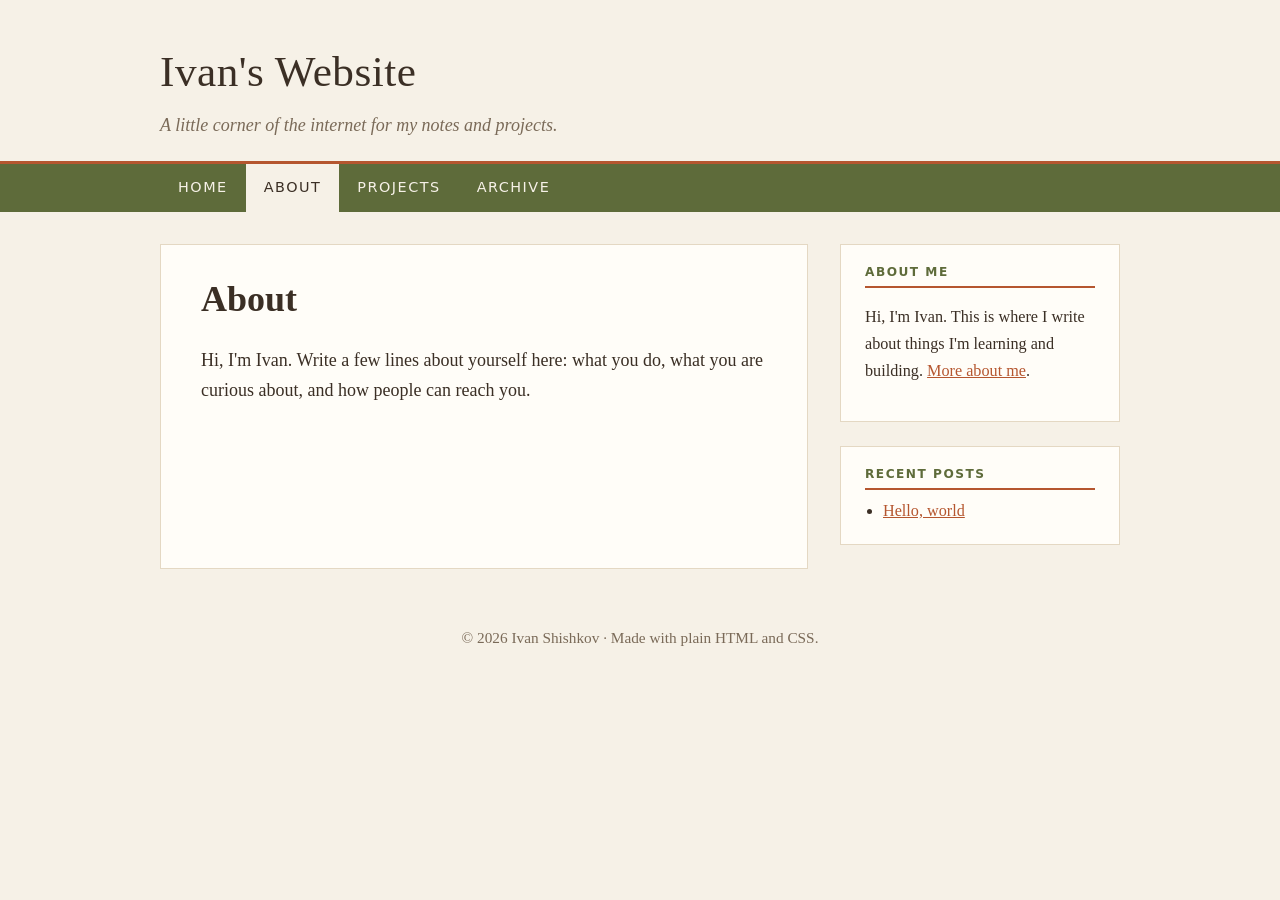
==== about.html @ c42fdbfb "Restyle site with earthy colours, tab bar and sidebar Adds About, Projects and Archive pages linked " ====
<!doctype html>
<html lang="en">
<head>
  <meta charset="utf-8">
  <meta name="viewport" content="width=device-width, initial-scale=1">
  <title>About | Ivan's Website</title>
  <link rel="stylesheet" href="style.css">
</head>
<body>
  <header class="site-header">
    <p class="site-title"><a href="index.html">Ivan's Website</a></p>
    <p class="tagline">A little corner of the internet for my notes and projects.</p>
  </header>

  <!-- Tab bar: to add a tab, copy one <li> line. Put class="active" on the current page's link. -->
  <nav class="tabs">
    <ul>
      <li><a href="index.html">Home</a></li>
      <li><a href="about.html" class="active">About</a></li>
      <li><a href="projects.html">Projects</a></li>
      <li><a href="archive.html">Archive</a></li>
    </ul>
  </nav>

  <div class="page">
    <main>
      <h1>About</h1>
      <p>Hi, I'm Ivan. Write a few lines about yourself here: what you do, what you are curious about, and how people can reach you.</p>
    </main>

    <aside>
      <section>
        <h3>About me</h3>
        <p>Hi, I'm Ivan. This is where I write about things I'm learning and building. <a href="about.html">More about me</a>.</p>
      </section>
      <section>
        <h3>Recent posts</h3>
        <ul>
          <li><a href="posts/hello-world.html">Hello, world</a></li>
        </ul>
      </section>
    </aside>
  </div>

  <footer>&copy; 2026 Ivan Shishkov &middot; Made with plain HTML and CSS.</footer>
</body>
</html>
---- style.css ----
/* ---------- Colours (change these to re-theme the whole site) ---------- */
:root {
  --paper: #f6f1e7;       /* page background, warm cream */
  --card: #fffdf8;        /* main content box */
  --ink: #3b2f25;         /* main text, dark brown */
  --muted: #7a6a58;       /* dates and small text */
  --clay: #b5562f;        /* links and highlights, terracotta */
  --moss: #5e6b3a;        /* tab bar, olive green */
  --moss-dark: #46522a;   /* active tab */
  --sand: #e4d8c3;        /* borders and lines */
}

/* ---------- Basics ---------- */
* { box-sizing: border-box; }
body {
  margin: 0;
  font-family: Georgia, "Times New Roman", serif;
  font-size: 18px;
  line-height: 1.65;
  color: var(--ink);
  background: var(--paper);
}
a { color: var(--clay); }
a:hover { color: var(--ink); }
h1, h2, h3 { line-height: 1.25; }

/* ---------- Header with site name ---------- */
.site-header {
  max-width: 1000px;
  margin: 0 auto;
  padding: 36px 20px 20px;
}
.site-title {
  margin: 0;
  font-size: 2.4em;
  font-weight: normal;
  letter-spacing: 0.5px;
}
.site-title a { color: var(--ink); text-decoration: none; }
.tagline { margin: 4px 0 0; color: var(--muted); font-style: italic; }

/* ---------- Tab bar ---------- */
.tabs {
  background: var(--moss);
  border-top: 3px solid var(--clay);
}
.tabs ul {
  max-width: 1000px;
  margin: 0 auto;
  padding: 0 20px;
  list-style: none;
  display: flex;
  flex-wrap: wrap;
}
.tabs a {
  display: block;
  padding: 12px 18px;
  color: #f6f1e7;
  text-decoration: none;
  font-family: system-ui, sans-serif;
  font-size: 0.8em;
  text-transform: uppercase;
  letter-spacing: 1.5px;
}
.tabs a:hover { background: var(--moss-dark); }
.tabs a.active { background: var(--paper); color: var(--ink); }

/* ---------- Page layout: main column + sidebar ---------- */
.page {
  max-width: 1000px;
  margin: 32px auto;
  padding: 0 20px;
  display: grid;
  grid-template-columns: 1fr 280px;
  gap: 32px;
}
main {
  background: var(--card);
  border: 1px solid var(--sand);
  padding: 32px 40px;
}
main > h1:first-child, main > h2:first-child { margin-top: 0; }

/* ---------- Post list ---------- */
.posts { list-style: none; padding: 0; margin: 0; }
.posts li { padding: 18px 0; border-bottom: 1px solid var(--sand); }
.posts li:last-child { border-bottom: none; }
.posts a { font-size: 1.25em; text-decoration: none; }
.posts p { margin: 6px 0 0; }
.date {
  display: block;
  color: var(--muted);
  font-family: system-ui, sans-serif;
  font-size: 0.75em;
  text-transform: uppercase;
  letter-spacing: 1px;
}

/* ---------- Sidebar ---------- */
aside section {
  background: var(--card);
  border: 1px solid var(--sand);
  padding: 20px 24px;
  margin-bottom: 24px;
  font-size: 0.9em;
}
aside h3 {
  margin: 0 0 8px;
  font-family: system-ui, sans-serif;
  font-size: 0.75em;
  text-transform: uppercase;
  letter-spacing: 1.5px;
  color: var(--moss);
  border-bottom: 2px solid var(--clay);
  padding-bottom: 6px;
}
aside ul { padding-left: 18px; margin: 0; }

/* ---------- Footer ---------- */
footer {
  text-align: center;
  color: var(--muted);
  font-size: 0.85em;
  padding: 24px 20px 40px;
}

/* ---------- Phones: stack the sidebar under the posts ---------- */
@media (max-width: 760px) {
  .page { grid-template-columns: 1fr; }
  main { padding: 24px 20px; }
  .site-title { font-size: 1.9em; }
  .tabs ul { padding: 0 12px; }
  .tabs a { padding: 10px 9px; letter-spacing: 1px; }
}
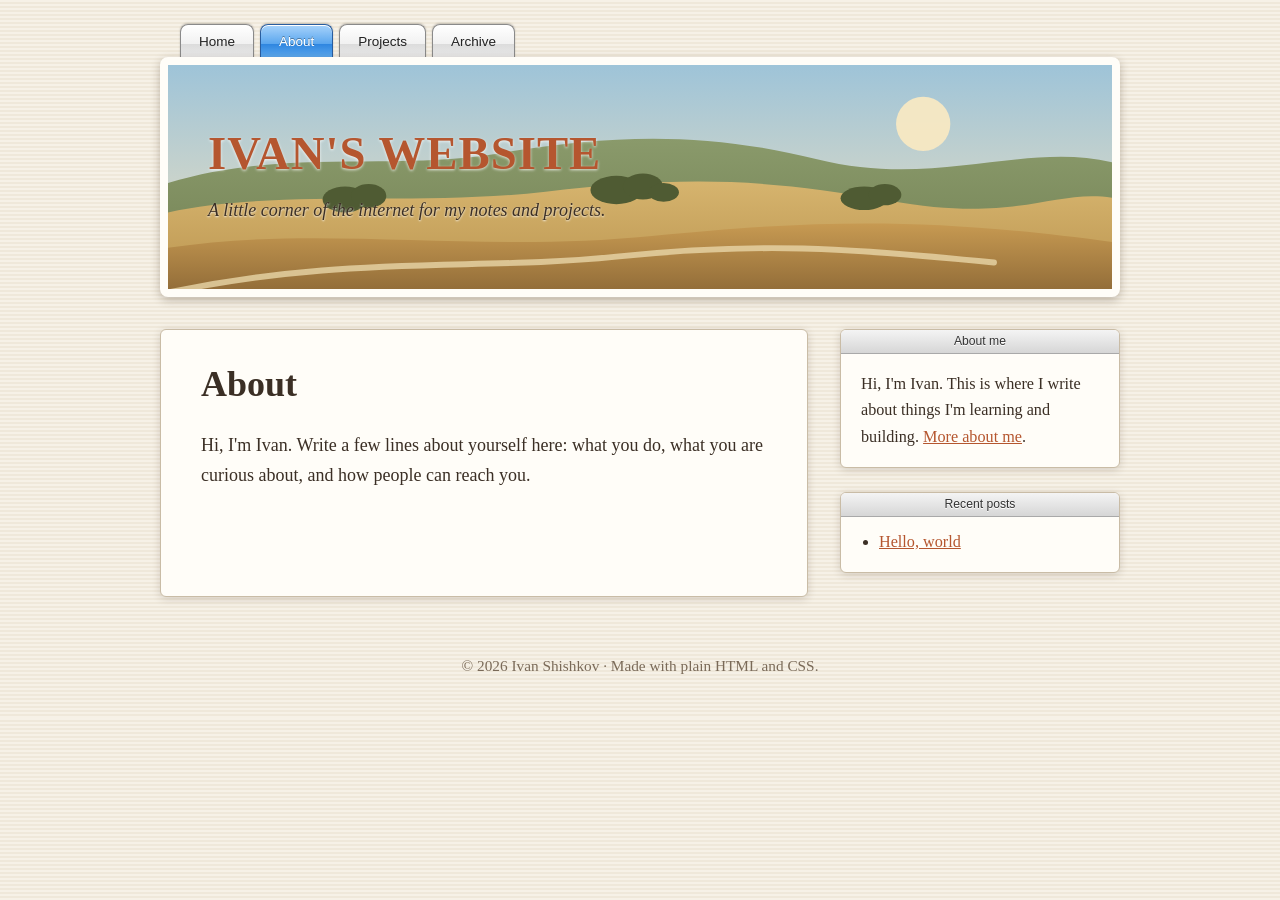
==== commit f4763fa1: "Add header picture with the tabs tucked behind it Placeholder landscape lives in images/header.svg; " ====
--- a/about.html
+++ b/about.html
@@ -7,12 +7,7 @@
   <link rel="stylesheet" href="style.css">
 </head>
 <body>
-  <header class="site-header">
-    <p class="site-title"><a href="index.html">Ivan's Website</a></p>
-    <p class="tagline">A little corner of the internet for my notes and projects.</p>
-  </header>
-
-  <!-- Tab bar: to add a tab, copy one <li> line. Put class="active" on the current page's link. -->
+  <!-- Tabs (they peek out from behind the picture). To add a tab, copy one <li> line. Put class="active" on the current page's link. -->
   <nav class="tabs">
     <ul>
       <li><a href="index.html">Home</a></li>
@@ -21,6 +16,12 @@
       <li><a href="archive.html">Archive</a></li>
     </ul>
   </nav>
+
+  <!-- Header picture: to use your own photo, put it in the images folder and change header.svg below to its file name -->
+  <header class="banner" style="background-image: url('images/header.svg');">
+    <p class="site-title"><a href="index.html">Ivan's Website</a></p>
+    <p class="tagline">A little corner of the internet for my notes and projects.</p>
+  </header>
 
   <div class="page">
     <main>
--- a/style.css
+++ b/style.css
@@ -19,51 +19,79 @@
   line-height: 1.65;
   color: var(--ink);
   background: var(--paper);
+  /* faint horizontal pinstripes, like old Mac OS X windows */
+  background-image: repeating-linear-gradient(var(--paper) 0 2px, #efe8da 2px 4px);
 }
 a { color: var(--clay); }
 a:hover { color: var(--ink); }
 h1, h2, h3 { line-height: 1.25; }
 
-/* ---------- Header with site name ---------- */
-.site-header {
+/* ---------- Tabs: little glossy "Aqua" folder tabs that sit behind the picture ---------- */
+.tabs ul {
   max-width: 1000px;
-  margin: 0 auto;
-  padding: 36px 20px 20px;
+  margin: 24px auto 0;
+  padding: 0 40px;
+  list-style: none;
+  display: flex;
+  flex-wrap: wrap;
+  gap: 6px;
+}
+.tabs a {
+  display: block;
+  padding: 6px 18px 14px;            /* extra space at the bottom hides behind the picture */
+  border: 1px solid #8a8a8a;
+  border-bottom: none;
+  border-radius: 8px 8px 0 0;        /* rounded top corners, like folder tabs */
+  color: #222;
+  text-decoration: none;
+  font-family: "Lucida Grande", "Lucida Sans Unicode", Verdana, sans-serif;
+  font-size: 0.75em;
+  /* white glassy tab: bright top half, softer bottom half */
+  background: linear-gradient(#ffffff 0%, #f1f1f1 45%, #dcdcdc 46%, #f4f4f4 100%);
+  box-shadow: 0 -1px 2px rgba(0, 0, 0, 0.2), inset 0 1px 0 #fff;
+}
+.tabs a:hover { background: linear-gradient(#ffffff 0%, #e8f2fb 45%, #cfe2f3 46%, #eaf4fd 100%); }
+/* the page you're on gets the blue "aqua" gel */
+.tabs a.active {
+  color: #fff;
+  border-color: #2a5d9e;
+  text-shadow: 0 -1px 0 rgba(0, 0, 0, 0.35);
+  background: linear-gradient(#a8d3fb 0%, #5aa6ee 45%, #2f86e0 46%, #7ec4fb 100%);
+}
+
+/* ---------- Header picture with your name on it ---------- */
+.banner {
+  position: relative;
+  z-index: 1;                        /* sits on top of the tabs' bottom edge */
+  max-width: 960px;
+  margin: -10px auto 0;              /* pulls the picture up over the tabs */
+  height: 240px;
+  padding: 50px 40px;
+  background-color: var(--moss);     /* shows while the picture loads */
+  background-size: cover;
+  background-position: center;
+  border: 8px solid var(--card);     /* white photo frame */
+  border-radius: 8px;
+  box-shadow: 0 3px 10px rgba(60, 40, 20, 0.3);
 }
 .site-title {
   margin: 0;
-  font-size: 2.4em;
-  font-weight: normal;
-  letter-spacing: 0.5px;
+  font-size: 2.6em;
+  font-weight: bold;
+  letter-spacing: 1px;
+  text-transform: uppercase;
 }
-.site-title a { color: var(--ink); text-decoration: none; }
-.tagline { margin: 4px 0 0; color: var(--muted); font-style: italic; }
-
-/* ---------- Tab bar ---------- */
-.tabs {
-  background: var(--moss);
-  border-top: 3px solid var(--clay);
+.site-title a {
+  color: var(--clay);
+  text-decoration: none;
+  text-shadow: 0 1px 3px rgba(255, 255, 255, 0.8);
 }
-.tabs ul {
-  max-width: 1000px;
-  margin: 0 auto;
-  padding: 0 20px;
-  list-style: none;
-  display: flex;
-  flex-wrap: wrap;
+.tagline {
+  margin: 4px 0 0;
+  color: var(--ink);
+  font-style: italic;
+  text-shadow: 0 1px 2px rgba(255, 255, 255, 0.9);
 }
-.tabs a {
-  display: block;
-  padding: 12px 18px;
-  color: #f6f1e7;
-  text-decoration: none;
-  font-family: system-ui, sans-serif;
-  font-size: 0.8em;
-  text-transform: uppercase;
-  letter-spacing: 1.5px;
-}
-.tabs a:hover { background: var(--moss-dark); }
-.tabs a.active { background: var(--paper); color: var(--ink); }
 
 /* ---------- Page layout: main column + sidebar ---------- */
 .page {
@@ -76,7 +104,9 @@
 }
 main {
   background: var(--card);
-  border: 1px solid var(--sand);
+  border: 1px solid #c9bca6;
+  border-radius: 6px;
+  box-shadow: 0 2px 8px rgba(60, 40, 20, 0.18);
   padding: 32px 40px;
 }
 main > h1:first-child, main > h2:first-child { margin-top: 0; }
@@ -96,25 +126,30 @@
   letter-spacing: 1px;
 }
 
-/* ---------- Sidebar ---------- */
+/* ---------- Sidebar: little "windows" with a shaded title bar ---------- */
 aside section {
   background: var(--card);
-  border: 1px solid var(--sand);
-  padding: 20px 24px;
+  border: 1px solid #c9bca6;
+  border-radius: 6px;
+  box-shadow: 0 2px 8px rgba(60, 40, 20, 0.18);
   margin-bottom: 24px;
   font-size: 0.9em;
+  overflow: hidden;
 }
+aside section > *:not(h3) { margin-left: 20px; margin-right: 20px; }
 aside h3 {
-  margin: 0 0 8px;
-  font-family: system-ui, sans-serif;
+  margin: 0 0 12px;
+  padding: 4px 12px;
+  text-align: center;
+  font-family: "Lucida Grande", "Lucida Sans Unicode", Verdana, sans-serif;
   font-size: 0.75em;
-  text-transform: uppercase;
-  letter-spacing: 1.5px;
-  color: var(--moss);
-  border-bottom: 2px solid var(--clay);
-  padding-bottom: 6px;
+  font-weight: normal;
+  color: #333;
+  text-shadow: 0 1px 0 #fff;
+  border-bottom: 1px solid #a9a9a9;
+  background: linear-gradient(#f4f4f4, #d6d6d6);
 }
-aside ul { padding-left: 18px; margin: 0; }
+aside ul { padding-left: 18px; margin-top: 0; margin-bottom: 16px; }
 
 /* ---------- Footer ---------- */
 footer {
@@ -128,7 +163,8 @@
 @media (max-width: 760px) {
   .page { grid-template-columns: 1fr; }
   main { padding: 24px 20px; }
-  .site-title { font-size: 1.9em; }
-  .tabs ul { padding: 0 12px; }
-  .tabs a { padding: 10px 9px; letter-spacing: 1px; }
+  .site-title { font-size: 1.7em; }
+  .banner { height: 170px; padding: 28px 20px; margin-left: 12px; margin-right: 12px; }
+  .tabs ul { padding: 0 24px; gap: 4px; }
+  .tabs a { padding: 5px 10px 13px; }
 }
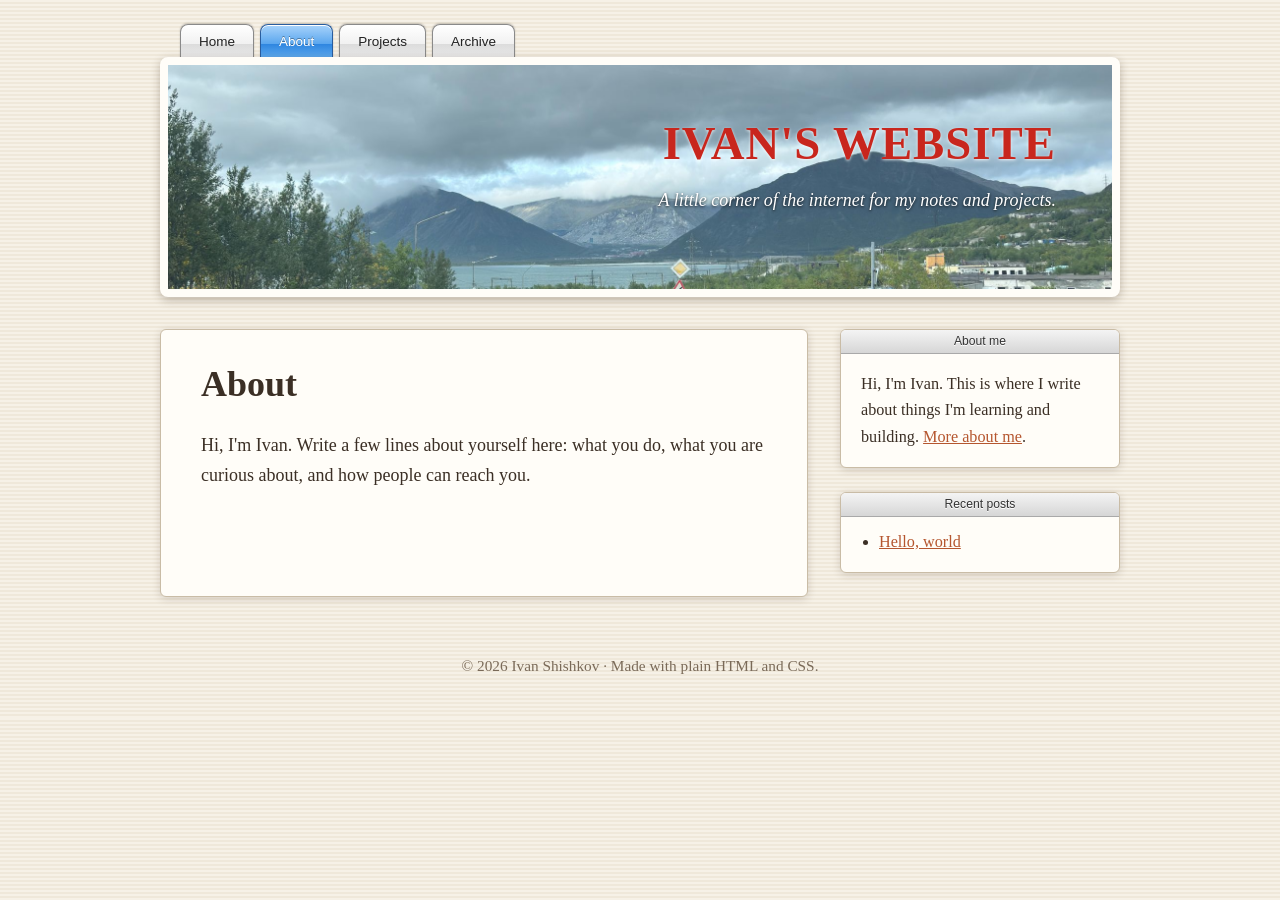
==== commit 37dc464f: "Use Ivan's mountain photo as the header picture Cropped to a wide banner around the mountains and la" ====
--- a/about.html
+++ b/about.html
@@ -17,8 +17,8 @@
     </ul>
   </nav>
 
-  <!-- Header picture: to use your own photo, put it in the images folder and change header.svg below to its file name -->
-  <header class="banner" style="background-image: url('images/header.svg');">
+  <!-- Header picture: to use your own photo, put it in the images folder and change header.jpg below to its file name -->
+  <header class="banner" style="background-image: url('images/header.jpg');">
     <p class="site-title"><a href="index.html">Ivan's Website</a></p>
     <p class="tagline">A little corner of the internet for my notes and projects.</p>
   </header>
--- a/style.css
+++ b/style.css
@@ -66,7 +66,8 @@
   max-width: 960px;
   margin: -10px auto 0;              /* pulls the picture up over the tabs */
   height: 240px;
-  padding: 50px 40px;
+  padding: 40px 56px;                /* generous space around the title */
+  text-align: right;                 /* title sits in the top right corner */
   background-color: var(--moss);     /* shows while the picture loads */
   background-size: cover;
   background-position: center;
@@ -82,15 +83,15 @@
   text-transform: uppercase;
 }
 .site-title a {
-  color: var(--clay);
+  color: #c8261d;                    /* bold red, like steveblank.com */
   text-decoration: none;
   text-shadow: 0 1px 3px rgba(255, 255, 255, 0.8);
 }
 .tagline {
   margin: 4px 0 0;
-  color: var(--ink);
+  color: #fff;
   font-style: italic;
-  text-shadow: 0 1px 2px rgba(255, 255, 255, 0.9);
+  text-shadow: 0 1px 3px rgba(0, 0, 0, 0.8);   /* dark glow keeps it readable on the photo */
 }
 
 /* ---------- Page layout: main column + sidebar ---------- */
@@ -164,7 +165,7 @@
   .page { grid-template-columns: 1fr; }
   main { padding: 24px 20px; }
   .site-title { font-size: 1.7em; }
-  .banner { height: 170px; padding: 28px 20px; margin-left: 12px; margin-right: 12px; }
+  .banner { height: 170px; padding: 24px 28px; margin-left: 12px; margin-right: 12px; }
   .tabs ul { padding: 0 24px; gap: 4px; }
   .tabs a { padding: 5px 10px 13px; }
 }
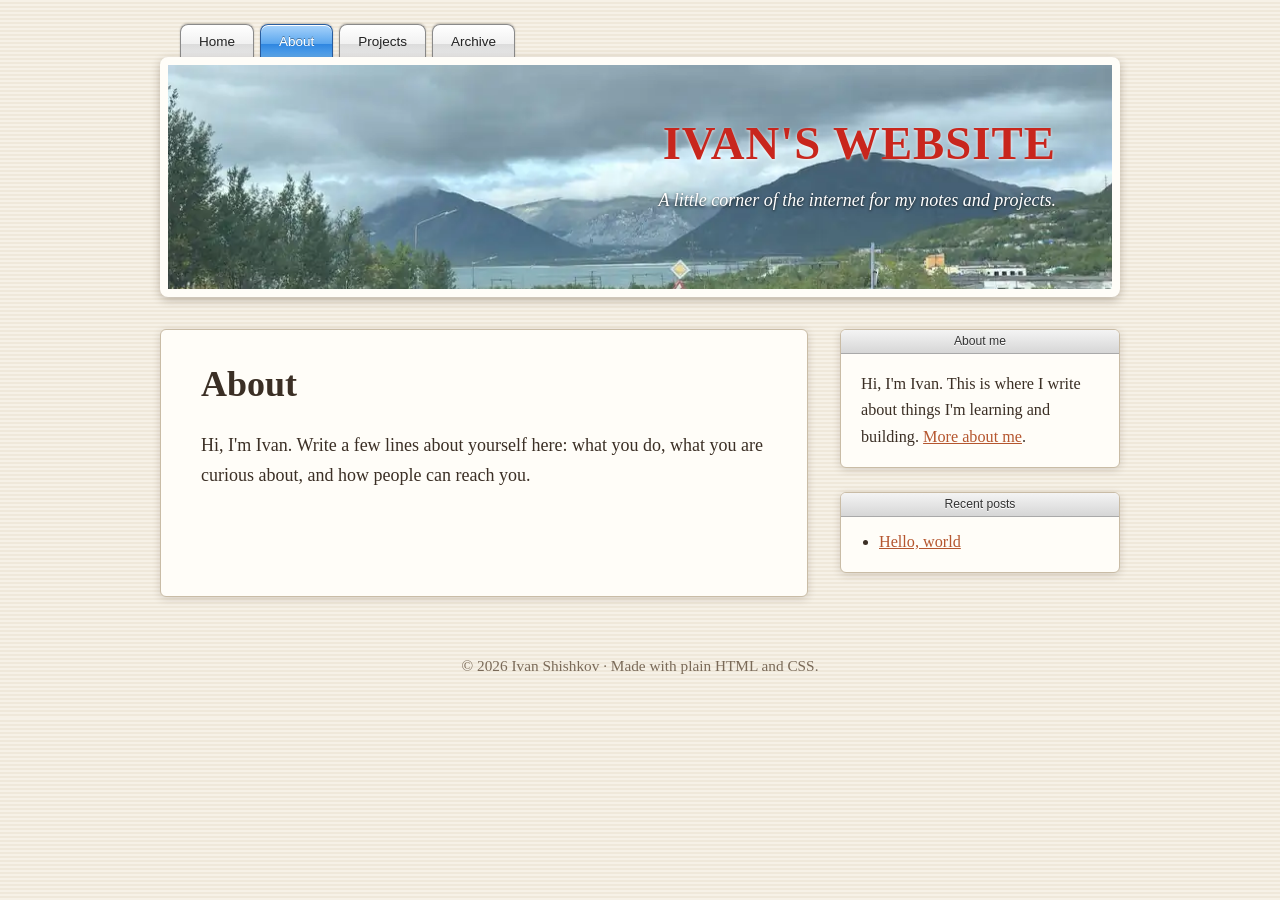
==== commit fcf98969: "Make the site faster and smoother - Inline and minify CSS at deploy time (build.mjs -> dist/) - Resp" ====
--- a/about.html
+++ b/about.html
@@ -3,23 +3,30 @@
 <head>
   <meta charset="utf-8">
   <meta name="viewport" content="width=device-width, initial-scale=1">
+  <link rel="icon" href="data:,">
   <title>About | Ivan's Website</title>
   <link rel="stylesheet" href="style.css">
+  <!-- Fetches the tab pages right away, and fully prepares any page when you hover its link, so clicks are instant -->
+  <script type="speculationrules">{"prerender":[{"where":{"href_matches":"/*"},"eagerness":"moderate"}],"prefetch":[{"urls":["/","/about","/projects","/archive"],"eagerness":"immediate"}]}</script>
 </head>
 <body>
   <!-- Tabs (they peek out from behind the picture). To add a tab, copy one <li> line. Put class="active" on the current page's link. -->
   <nav class="tabs">
     <ul>
-      <li><a href="index.html">Home</a></li>
-      <li><a href="about.html" class="active">About</a></li>
-      <li><a href="projects.html">Projects</a></li>
-      <li><a href="archive.html">Archive</a></li>
+      <li><a href="/">Home</a></li>
+      <li><a href="/about" class="active">About</a></li>
+      <li><a href="/projects">Projects</a></li>
+      <li><a href="/archive">Archive</a></li>
     </ul>
   </nav>
 
-  <!-- Header picture: to use your own photo, put it in the images folder and change header.jpg below to its file name -->
-  <header class="banner" style="background-image: url('images/header.jpg');">
-    <p class="site-title"><a href="index.html">Ivan's Website</a></p>
+  <!-- Header picture. To use your own photo, replace images/header.jpg, then run ./make-header-images.sh to make the small fast copies -->
+  <header class="banner">
+    <picture class="banner-photo">
+      <source type="image/webp" srcset="images/header-640.webp 640w, images/header-960.webp 960w, images/header-1280.webp 1280w, images/header-1920.webp 1920w" sizes="(max-width: 960px) 100vw, 944px">
+      <img src="images/header.jpg" alt="" width="1920" height="618" fetchpriority="high">
+    </picture>
+    <p class="site-title"><a href="/">Ivan's Website</a></p>
     <p class="tagline">A little corner of the internet for my notes and projects.</p>
   </header>
 
@@ -32,12 +39,12 @@
     <aside>
       <section>
         <h3>About me</h3>
-        <p>Hi, I'm Ivan. This is where I write about things I'm learning and building. <a href="about.html">More about me</a>.</p>
+        <p>Hi, I'm Ivan. This is where I write about things I'm learning and building. <a href="/about">More about me</a>.</p>
       </section>
       <section>
         <h3>Recent posts</h3>
         <ul>
-          <li><a href="posts/hello-world.html">Hello, world</a></li>
+          <li><a href="/posts/hello-world">Hello, world</a></li>
         </ul>
       </section>
     </aside>
--- a/style.css
+++ b/style.css
@@ -26,6 +26,15 @@
 a:hover { color: var(--ink); }
 h1, h2, h3 { line-height: 1.25; }
 
+/* ---------- Smooth page changes: tabs and picture stay put, the content fades ---------- */
+@view-transition { navigation: auto; }
+.tabs { view-transition-name: tabs; }
+.banner { view-transition-name: banner; }
+::view-transition-group(*) { animation-duration: 0.18s; }
+@media (prefers-reduced-motion: reduce) {
+  @view-transition { navigation: none; }
+}
+
 /* ---------- Tabs: little glossy "Aqua" folder tabs that sit behind the picture ---------- */
 .tabs ul {
   max-width: 1000px;
@@ -49,8 +58,14 @@
   /* white glassy tab: bright top half, softer bottom half */
   background: linear-gradient(#ffffff 0%, #f1f1f1 45%, #dcdcdc 46%, #f4f4f4 100%);
   box-shadow: 0 -1px 2px rgba(0, 0, 0, 0.2), inset 0 1px 0 #fff;
+  -webkit-tap-highlight-color: transparent;   /* no big blue box when tapped on phones */
+  transition: transform 0.1s, filter 0.15s;
 }
 .tabs a:hover { background: linear-gradient(#ffffff 0%, #e8f2fb 45%, #cfe2f3 46%, #eaf4fd 100%); }
+.tabs a:active { transform: translateY(1px); filter: brightness(0.94); }   /* pressed */
+.tabs a:focus { outline: none; }
+/* keyboard users still get a ring, shaped like the tab */
+.tabs a:focus-visible { box-shadow: 0 0 0 2px var(--paper), 0 0 0 4px #2f86e0; }
 /* the page you're on gets the blue "aqua" gel */
 .tabs a.active {
   color: #fff;
@@ -65,15 +80,22 @@
   z-index: 1;                        /* sits on top of the tabs' bottom edge */
   max-width: 960px;
   margin: -10px auto 0;              /* pulls the picture up over the tabs */
-  height: 240px;
+  min-height: 240px;                 /* grows if the text needs more room */
   padding: 40px 56px;                /* generous space around the title */
   text-align: right;                 /* title sits in the top right corner */
   background-color: var(--moss);     /* shows while the picture loads */
-  background-size: cover;
-  background-position: center;
   border: 8px solid var(--card);     /* white photo frame */
   border-radius: 8px;
   box-shadow: 0 3px 10px rgba(60, 40, 20, 0.3);
+  isolation: isolate;                /* keeps the photo behind the title */
+}
+.banner-photo img {
+  position: absolute;
+  inset: 0;
+  z-index: -1;
+  width: 100%;
+  height: 100%;
+  object-fit: cover;                 /* fills the frame like a background */
 }
 .site-title {
   margin: 0;
@@ -165,7 +187,7 @@
   .page { grid-template-columns: 1fr; }
   main { padding: 24px 20px; }
   .site-title { font-size: 1.7em; }
-  .banner { height: 170px; padding: 24px 28px; margin-left: 12px; margin-right: 12px; }
+  .banner { min-height: 170px; padding: 24px 28px; margin-left: 12px; margin-right: 12px; }
   .tabs ul { padding: 0 24px; gap: 4px; }
   .tabs a { padding: 5px 10px 13px; }
 }
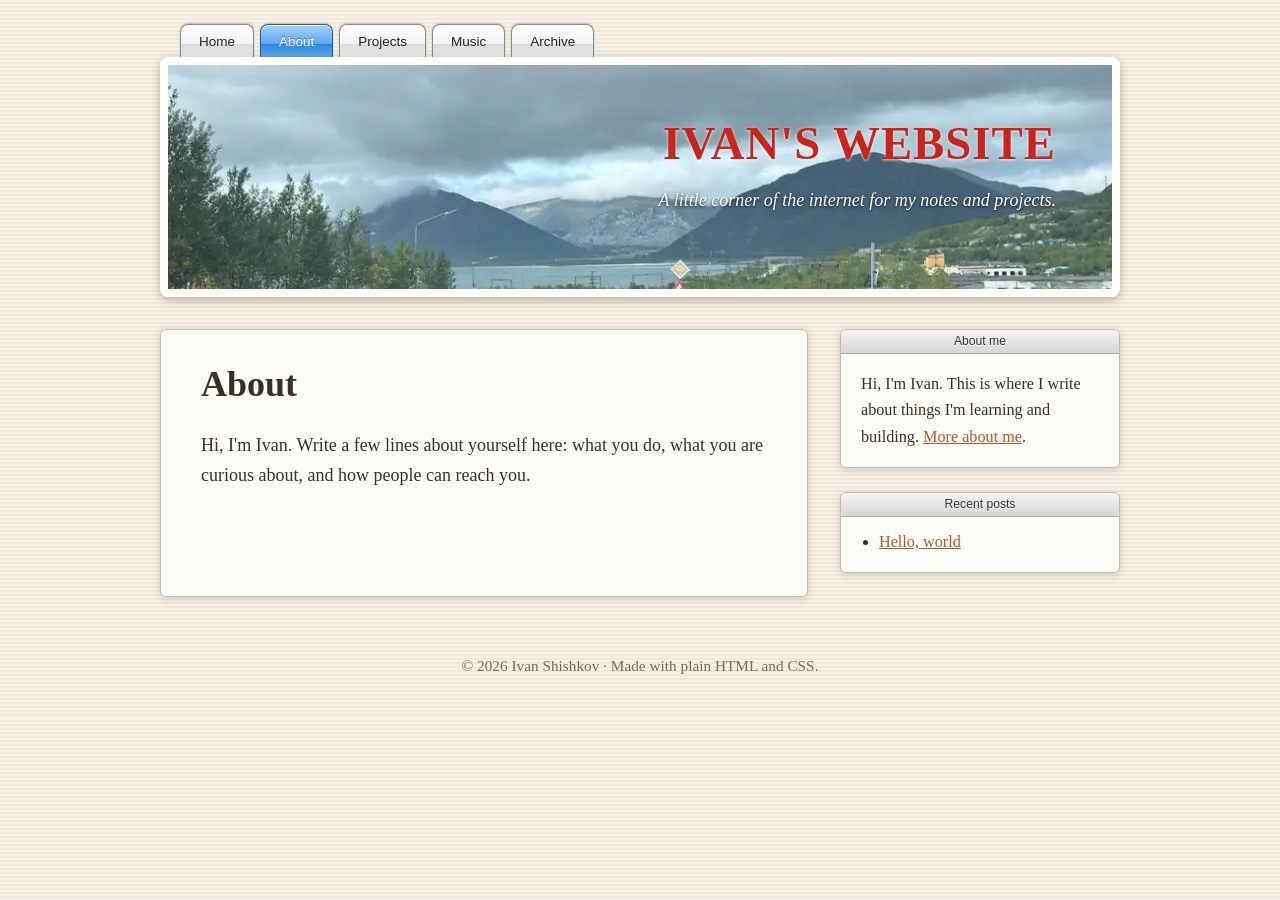
==== commit 3f27f225: "Add a Music tab and a starter Music page Co-Authored-By: Claude Opus 5.5 <noreply@anthropic.com> Cla" ====
--- a/about.html
+++ b/about.html
@@ -7,7 +7,7 @@
   <title>About | Ivan's Website</title>
   <link rel="stylesheet" href="style.css">
   <!-- Fetches the tab pages right away, and fully prepares any page when you hover its link, so clicks are instant -->
-  <script type="speculationrules">{"prerender":[{"where":{"href_matches":"/*"},"eagerness":"moderate"}],"prefetch":[{"urls":["/","/about","/projects","/archive"],"eagerness":"immediate"}]}</script>
+  <script type="speculationrules">{"prerender":[{"where":{"href_matches":"/*"},"eagerness":"moderate"}],"prefetch":[{"urls":["/","/about","/projects","/music","/archive"],"eagerness":"immediate"}]}</script>
 </head>
 <body>
   <!-- Tabs (they peek out from behind the picture). To add a tab, copy one <li> line. Put class="active" on the current page's link. -->
@@ -16,6 +16,7 @@
       <li><a href="/">Home</a></li>
       <li><a href="/about" class="active">About</a></li>
       <li><a href="/projects">Projects</a></li>
+      <li><a href="/music">Music</a></li>
       <li><a href="/archive">Archive</a></li>
     </ul>
   </nav>
--- a/style.css
+++ b/style.css
@@ -140,6 +140,7 @@
 .posts li:last-child { border-bottom: none; }
 .posts a { font-size: 1.25em; text-decoration: none; }
 .posts p { margin: 6px 0 0; }
+.song { font-size: 1.25em; color: var(--clay); }   /* song titles on the Music page */
 .date {
   display: block;
   color: var(--muted);
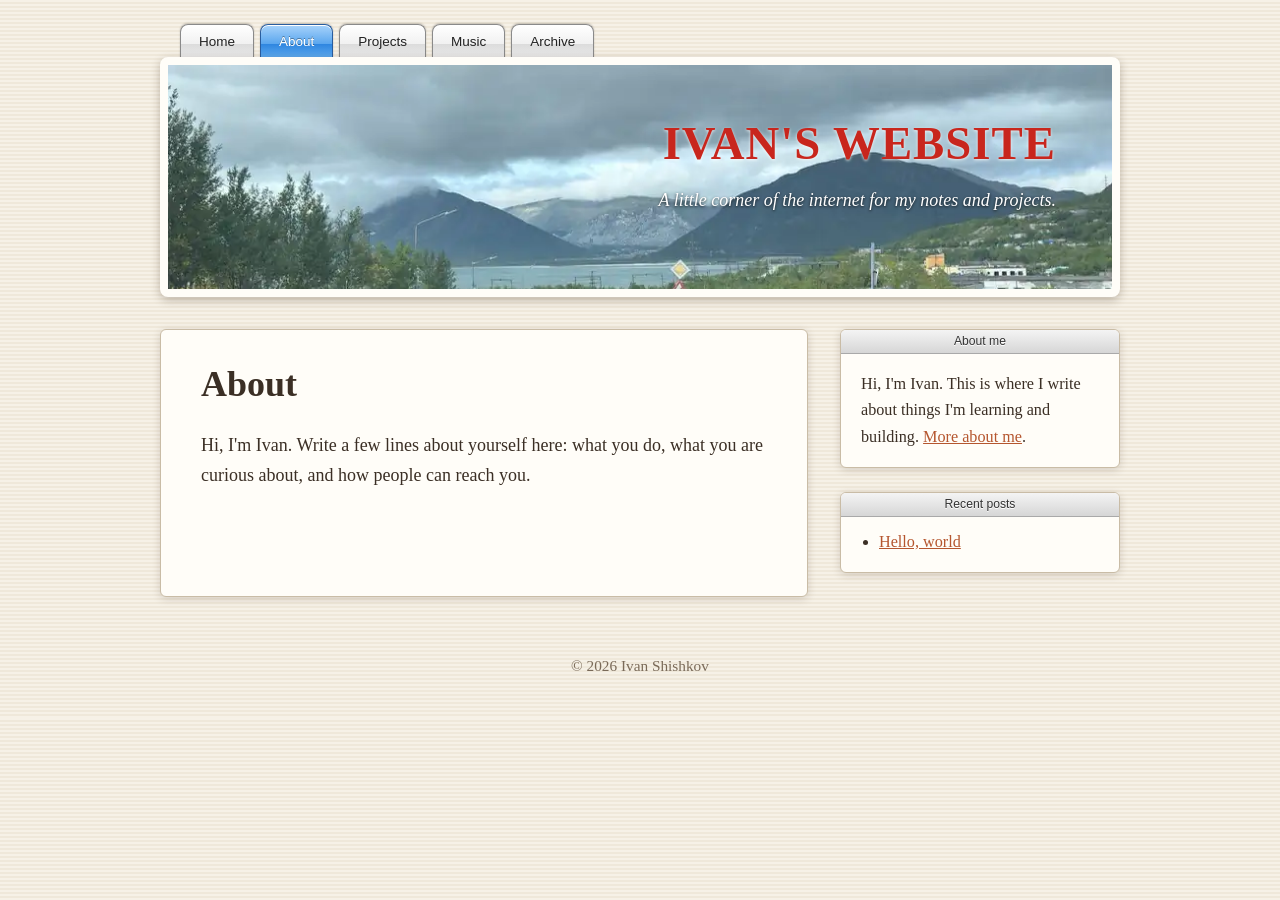
==== commit b82683f3: "Use the short footer on every page Co-Authored-By: Claude Opus 5.5 <noreply@anthropic.com> Claude-Se" ====
--- a/about.html
+++ b/about.html
@@ -51,6 +51,6 @@
     </aside>
   </div>
 
-  <footer>&copy; 2026 Ivan Shishkov &middot; Made with plain HTML and CSS.</footer>
+  <footer>&copy; 2026 Ivan Shishkov</footer>
 </body>
 </html>
--- a/style.css
+++ b/style.css
@@ -140,7 +140,6 @@
 .posts li:last-child { border-bottom: none; }
 .posts a { font-size: 1.25em; text-decoration: none; }
 .posts p { margin: 6px 0 0; }
-.song { font-size: 1.25em; color: var(--clay); }   /* song titles on the Music page */
 .date {
   display: block;
   color: var(--muted);
@@ -175,6 +174,35 @@
 }
 aside ul { padding-left: 18px; margin-top: 0; margin-bottom: 16px; }
 
+/* ---------- Music page ---------- */
+.crumbs { margin: 0 0 4px; font-size: 0.85em; color: var(--muted); }
+.genre-shape { margin: 8px 0 24px; text-align: center; }
+.genre-shape svg { width: 100%; max-width: 460px; height: auto; }
+.genre-shape .ring { fill: none; stroke: var(--sand); stroke-width: 1; }
+.genre-shape .shape { fill: rgba(94, 107, 58, 0.35); stroke: var(--moss); stroke-width: 2; stroke-linejoin: round; }
+.genre-shape circle { fill: var(--clay); }
+.genre-shape text { fill: var(--ink); font-family: "Lucida Grande", "Lucida Sans Unicode", Verdana, sans-serif; font-size: 15px; }
+.genre-shape figcaption { font-size: 0.85em; color: var(--muted); max-width: 440px; margin: 4px auto 0; }
+/* the rating badge: a little blue Aqua gel, like the active tab */
+.score {
+  flex: none;
+  min-width: 52px;
+  padding: 4px 8px;
+  border: 1px solid #2a5d9e;
+  border-radius: 8px;
+  text-align: center;
+  color: #fff;
+  font: bold 1.2em "Lucida Grande", "Lucida Sans Unicode", Verdana, sans-serif;
+  text-shadow: 0 -1px 0 rgba(0, 0, 0, 0.35);
+  background: linear-gradient(#a8d3fb 0%, #5aa6ee 45%, #2f86e0 46%, #7ec4fb 100%);
+}
+.score small { font-size: 0.6em; font-weight: normal; }
+.album-row { display: grid; grid-template-columns: auto 1fr; column-gap: 16px; align-items: center; }
+.album-row .score { grid-row: span 2; }
+.album-head { display: flex; justify-content: space-between; align-items: flex-start; gap: 16px; margin-bottom: 8px; }
+.album-head h1 { margin: 0 0 4px; }
+aside ol { padding-left: 24px; margin-top: 0; margin-bottom: 16px; }
+
 /* ---------- Footer ---------- */
 footer {
   text-align: center;
